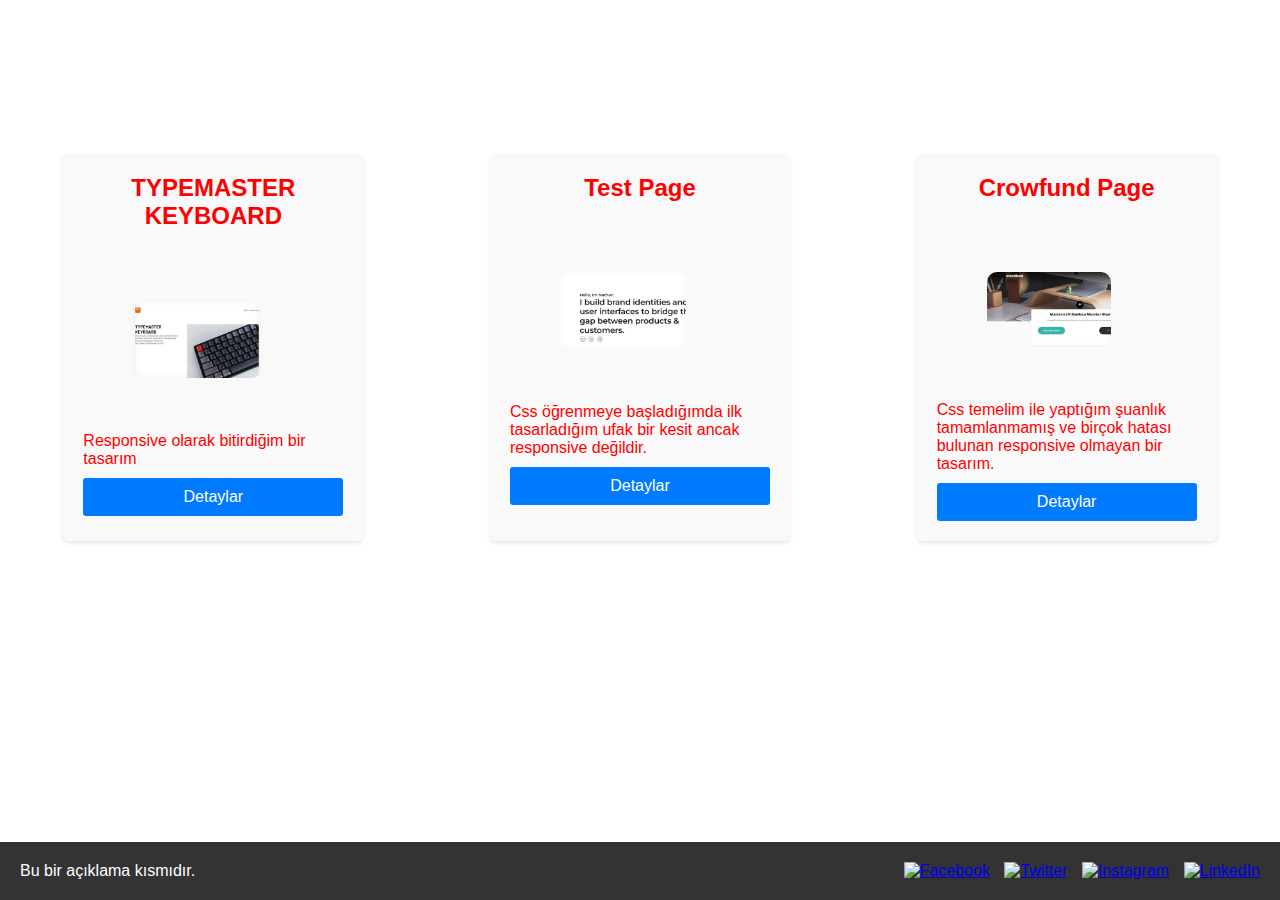
==== anasayfa.html @ 20220156 "anasayfa html oluşturdum" ====
<!DOCTYPE html>
<html lang="tr">
<head>
    <meta charset="UTF-8">
    <meta name="viewport" content="width=device-width, initial-scale=1.0">
    <title>Benim Projelerim</title>
    <link rel="stylesheet" href="assets/css/style.css">
</head>
<body>

        <!-- header başlangıç -->
        <div class="header fade-in">
            <div class="about-me">
                <img src="assets/img/istockphoto-2121895566-1024x1024.jpg" alt="Profil Fotoğrafı">
            </div>
            <div class="header-right">
                <a href="#">Hakkımda</a>
                <a href="#">Projelerim</a>
                <a href="form.html">İletişim</a>
            </div>
        </div>
        <!-- header bitim -->

            <!-- card kısmı başlangıç -->
                <div class="project-cards color-change">
                    <div class="project-card">
                        <h2>TYPEMASTER KEYBOARD</h2>
                        <img src="assets/img/keyboard.png" alt="">
                        <p>Responsive olarak bitirdiğim bir tasarım</p>
                        <a href="https://velvety-brigadeiros-724b7d.netlify.app/" target="_blank">Detaylar</a>
                    </div>
                    <div class="project-card">
                        <h2>Test Page</h2>
                        <img src="assets/img/testpage.png" alt="">
                        <p>Css öğrenmeye başladığımda ilk tasarladığım ufak bir kesit ancak responsive değildir.</p>
                        <a href="https://cool-frangollo-1b4752.netlify.app" target="_blank">Detaylar</a>
                    </div>
                    <div class="project-card">
                        <h2>Crowfund Page</h2>
                        <img src="assets/img/crowfund.png" alt="">
                        <p>Css temelim ile yaptığım şuanlık tamamlanmamış ve birçok hatası bulunan responsive olmayan bir tasarım.</p>
                        <a href="https://polite-marigold-a3137e.netlify.app" target="_blank">Detaylar</a>
                    </div>
                </div>
            <!-- card kısmı bitim -->


            <!-- footer başlangıç -->
                <div class="footer">
                    <div class="left">
                        <p>Bu bir açıklama kısmıdır.</p>
                    </div>
                    <div class="right">
                        <a href="#"><img src="facebook_logo.png" alt="Facebook"></a>
                        <a href="#"><img src="twitter_logo.png" alt="Twitter"></a>
                        <a href="#"><img src="instagram_logo.png" alt="Instagram"></a>
                        <a href="#"><img src="linkedin_logo.png" alt="LinkedIn"></a>
                    </div>
                </div>
            <!-- footer bitim -->
---- assets/css/style.css ----
* {
    padding: 0;
    margin: 0;
    box-sizing: border-box;
}

body {
    font-family: Arial, sans-serif;
    margin: 0;
    padding: 0;
}

.header {
    background-color: rgb(26, 25, 25);
    justify-content: space-between;
    display: flex;
    padding-inline: 50px;
}

.header-right{
    display: flex;
    gap: 50px;
    align-items: center;
}

.header .header-right a {
    text-decoration: none;
    margin-right: 20px; 
    font-size: 18px; 
    transition: color 0.3s;
    color:white;
}

.header .header-right a:hover {
    color: #ffd700;
}

.about-me {
    margin-top: 20px;
}

.about-me img {
    width: 100px;
    height: 100px;
    border-radius: 50%;
    margin-bottom: 10px;
}

.project-cards {
    display: flex;
    flex-wrap: wrap;
    justify-content: space-around;
    margin-top: 20px;
    
}

.project-card {
    background-color: #f9f9f9;
    border-radius: 5px;
    box-shadow: 0 2px 4px rgba(0, 0, 0, 0.1);
    width: 300px;
    padding: 20px;
    margin-bottom: 20px;
    transition: transform 0.3s ease-in-out;
}

.project-card img {
    border-radius: 10px;
    margin: 50px 50px;
}

.project-card h2 {
    text-align: center;
}

.project-card:hover {
    transform: translateY(-5px);
}

.project-card p {
    margin-bottom: 10px;
}

.project-card a {
    display: block;
    text-align: center;
    background-color: #007bff;
    color: #fff;
    text-decoration: none;
    padding: 10px 0;
    border-radius: 3px;
    transition: background-color 0.3s ease-in-out;
}

.project-card a:hover {
    background-color: #0056b3;
}

.project-card a:active {
    background-color: #003d7a;
}

.form {
    max-width: 600px;
    margin: 0 auto;
    padding: 20px;
}

h2 {
    text-align: center;
    margin-bottom: 20px;
}

form {
    display: grid;
    gap: 20px;

    a{
        text-decoration: none;
        text-align: center;
        background-color: #007bff;
        color: #fff;
        border: none;
        padding: 10px 20px;
        border-radius: 5px;
        cursor: pointer;
        transition: background-color 0.3s ease-in-out;
    }
}

.form-group {
    display: grid;
}

label {
    font-weight: bold;
}

input[type="text"],
input[type="email"],
textarea {
    width: 100%;
    padding: 10px;
    border: 1px solid #ccc;
    border-radius: 5px;
    box-sizing: border-box;
}

 

button:hover {
    background-color: #0056b3;
}

.footer {
    background-color: #333;
    color: white; 
    padding: 20px; 
    display: flex;
    justify-content: space-between; 
    align-items: center; 
    position: fixed; 
    bottom: 0; 
    width: 100%; 
    z-index: 1000; 
    
    
}

.footer .left p {
    margin: 0; /* Paragrafın kenar boşluğunu sıfırla */
}

.footer .right a {
    margin-left: 10px; /* Logo öğeleri arasında boşluk */
}

.footer .right a img {
    width: 30px; /* Logo öğe genişliği */
    height: auto; /* Logo öğe yüksekliği otomatik */
}


/* keyframe kullanarak sağdan sola animasyonu */
.fade-in {
    opacity: 0;
    animation: fade-in 3s forwards;
}

@keyframes fade-in {
    from {
        opacity: 0;
        transform: translateX(-20px);
    }
    to {
        opacity: 1;
        transform: translateX(0);
    }
}

/* keyframe kullanarak renk değiştirme animasyonu */
.color-change {
    color: red;
    animation: color-change 2s infinite alternate;
}

@keyframes color-change {
    from {
        color: red;
    }
    to {
        color: blue;
    }
}
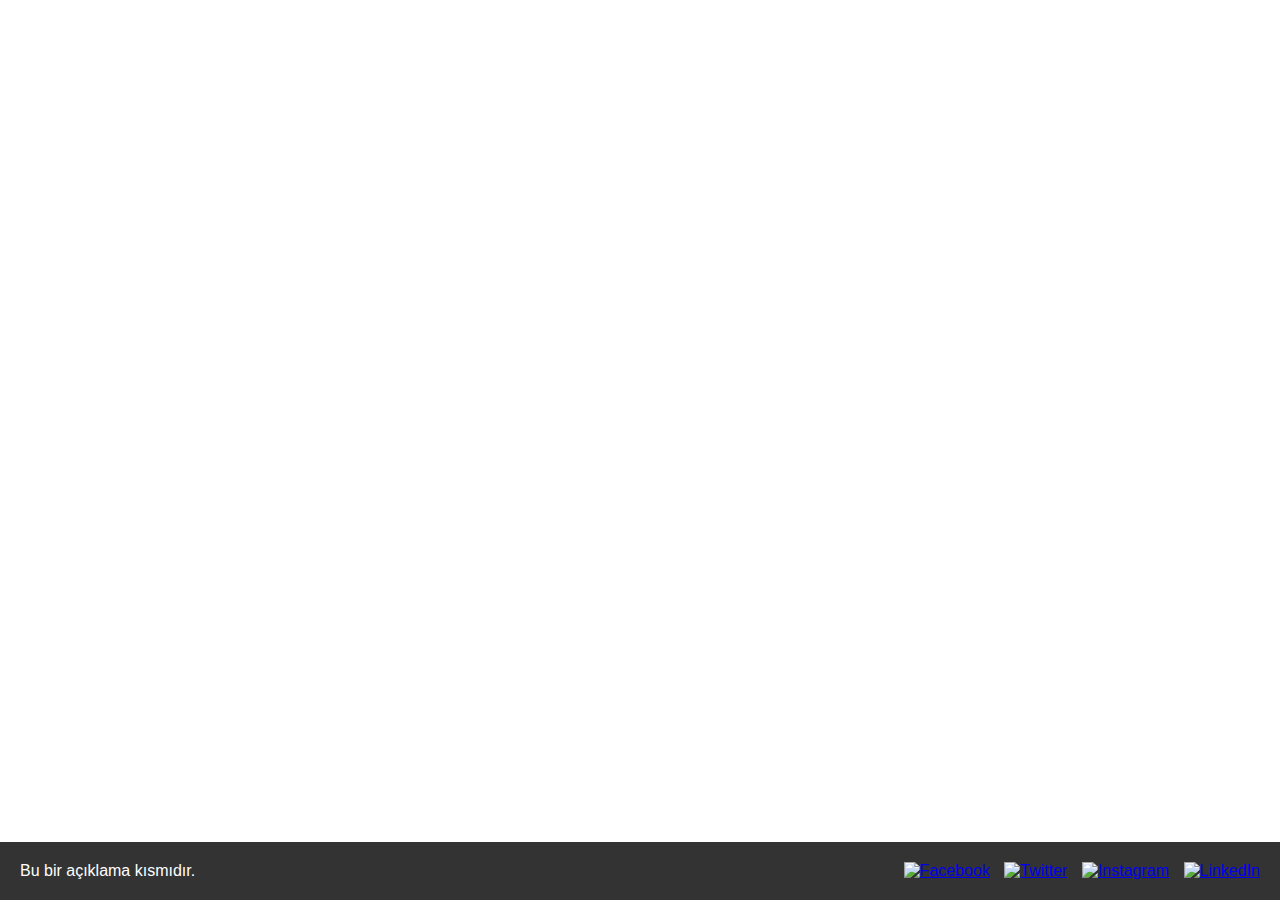
==== commit 2c4275a0: "projeler.html eklendi ve bölündü" ====
--- a/anasayfa.html
+++ b/anasayfa.html
@@ -14,47 +14,24 @@
                 <img src="assets/img/istockphoto-2121895566-1024x1024.jpg" alt="Profil Fotoğrafı">
             </div>
             <div class="header-right">
+                <a href="anasayfa.html">Anasayfa</a>
                 <a href="#">Hakkımda</a>
                 <a href="#">Projelerim</a>
                 <a href="form.html">İletişim</a>
             </div>
         </div>
         <!-- header bitim -->
-
-            <!-- card kısmı başlangıç -->
-                <div class="project-cards color-change">
-                    <div class="project-card">
-                        <h2>TYPEMASTER KEYBOARD</h2>
-                        <img src="assets/img/keyboard.png" alt="">
-                        <p>Responsive olarak bitirdiğim bir tasarım</p>
-                        <a href="https://velvety-brigadeiros-724b7d.netlify.app/" target="_blank">Detaylar</a>
-                    </div>
-                    <div class="project-card">
-                        <h2>Test Page</h2>
-                        <img src="assets/img/testpage.png" alt="">
-                        <p>Css öğrenmeye başladığımda ilk tasarladığım ufak bir kesit ancak responsive değildir.</p>
-                        <a href="https://cool-frangollo-1b4752.netlify.app" target="_blank">Detaylar</a>
-                    </div>
-                    <div class="project-card">
-                        <h2>Crowfund Page</h2>
-                        <img src="assets/img/crowfund.png" alt="">
-                        <p>Css temelim ile yaptığım şuanlık tamamlanmamış ve birçok hatası bulunan responsive olmayan bir tasarım.</p>
-                        <a href="https://polite-marigold-a3137e.netlify.app" target="_blank">Detaylar</a>
-                    </div>
+        
+        <!-- footer başlangıç -->
+            <div class="footer">
+                <div class="left">
+                    <p>Bu bir açıklama kısmıdır.</p>
                 </div>
-            <!-- card kısmı bitim -->
-
-
-            <!-- footer başlangıç -->
-                <div class="footer">
-                    <div class="left">
-                        <p>Bu bir açıklama kısmıdır.</p>
-                    </div>
-                    <div class="right">
-                        <a href="#"><img src="facebook_logo.png" alt="Facebook"></a>
-                        <a href="#"><img src="twitter_logo.png" alt="Twitter"></a>
-                        <a href="#"><img src="instagram_logo.png" alt="Instagram"></a>
-                        <a href="#"><img src="linkedin_logo.png" alt="LinkedIn"></a>
-                    </div>
+                <div class="right">
+                    <a href="#"><img src="facebook_logo.png" alt="Facebook"></a>
+                    <a href="#"><img src="twitter_logo.png" alt="Twitter"></a>
+                    <a href="#"><img src="instagram_logo.png" alt="Instagram"></a>
+                    <a href="#"><img src="linkedin_logo.png" alt="LinkedIn"></a>
                 </div>
-            <!-- footer bitim -->+            </div>
+        <!-- footer bitim -->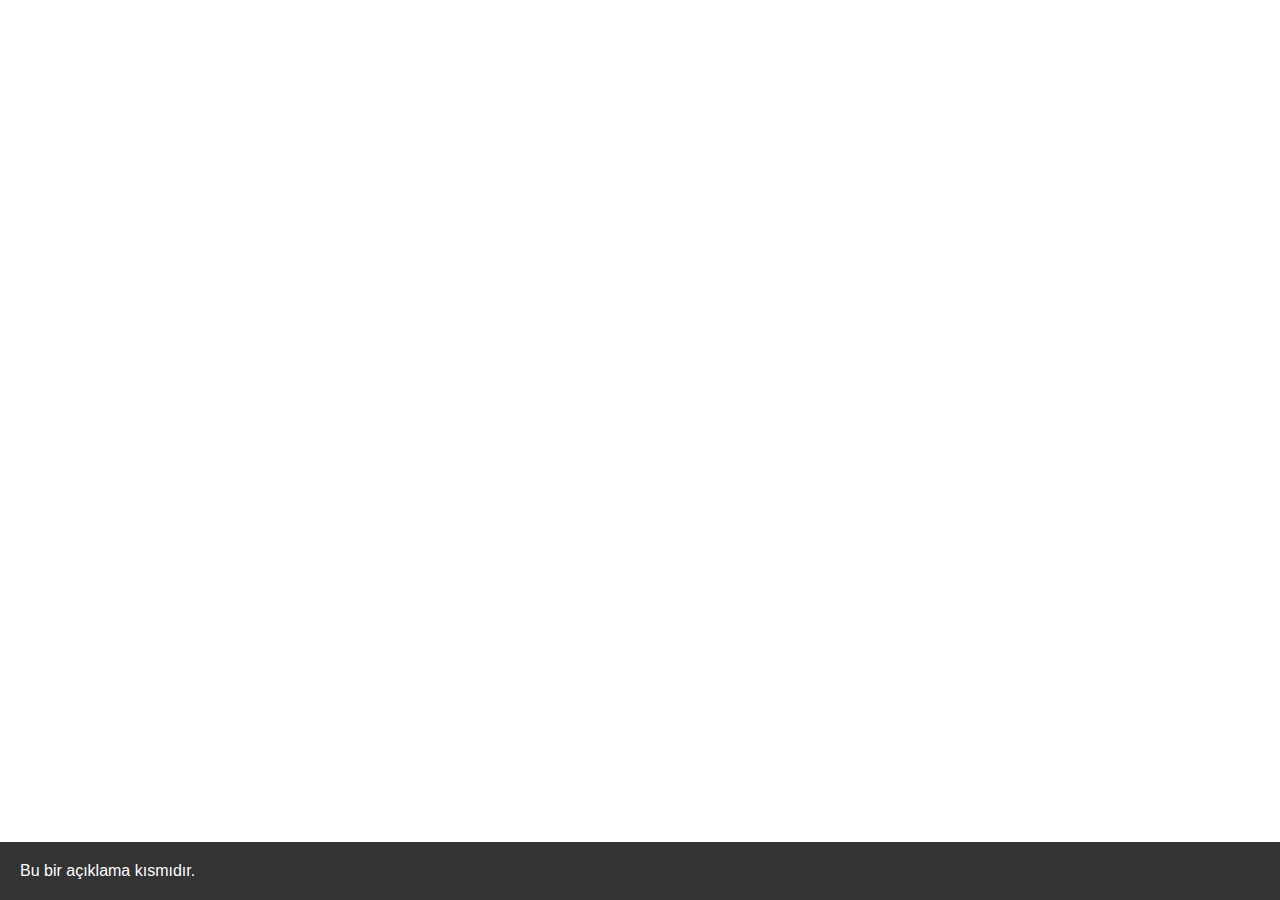
==== commit 6226b1ff: "iconlar eklendi" ====
--- a/anasayfa.html
+++ b/anasayfa.html
@@ -5,6 +5,7 @@
     <meta name="viewport" content="width=device-width, initial-scale=1.0">
     <title>Benim Projelerim</title>
     <link rel="stylesheet" href="assets/css/style.css">
+    <link rel="stylesheet" href="https://cdnjs.cloudflare.com/ajax/libs/font-awesome/6.5.2/css/all.min.css" integrity="sha512-SnH5WK+bZxgPHs44uWIX+LLJAJ9/2PkPKZ5QiAj6Ta86w+fsb2TkcmfRyVX3pBnMFcV7oQPJkl9QevSCWr3W6A==" crossorigin="anonymous" referrerpolicy="no-referrer" />
 </head>
 <body>
 
@@ -16,22 +17,22 @@
             <div class="header-right">
                 <a href="anasayfa.html">Anasayfa</a>
                 <a href="#">Hakkımda</a>
-                <a href="#">Projelerim</a>
+                <a href="projeler.html">Projelerim</a>
                 <a href="form.html">İletişim</a>
             </div>
         </div>
         <!-- header bitim -->
-        
+
         <!-- footer başlangıç -->
             <div class="footer">
                 <div class="left">
                     <p>Bu bir açıklama kısmıdır.</p>
                 </div>
                 <div class="right">
-                    <a href="#"><img src="facebook_logo.png" alt="Facebook"></a>
-                    <a href="#"><img src="twitter_logo.png" alt="Twitter"></a>
-                    <a href="#"><img src="instagram_logo.png" alt="Instagram"></a>
-                    <a href="#"><img src="linkedin_logo.png" alt="LinkedIn"></a>
+                    <a class="fa-brands fa-instagram"></a>
+                    <a class="fa-brands fa-twitter"></a>
+                    <a class="fa-brands fa-github"></a>                    
+                    <a class="fa-brands fa-linkedin"></a>                
                 </div>
             </div>
         <!-- footer bitim -->--- a/assets/css/style.css
+++ b/assets/css/style.css
@@ -173,6 +173,7 @@
 
 .footer .right a {
     margin-left: 10px; /* Logo öğeleri arasında boşluk */
+   
 }
 
 .footer .right a img {
@@ -180,6 +181,10 @@
     height: auto; /* Logo öğe yüksekliği otomatik */
 }
 
+.right{
+    display: flex;
+    gap: 30px;
+}
 
 /* keyframe kullanarak sağdan sola animasyonu */
 .fade-in {
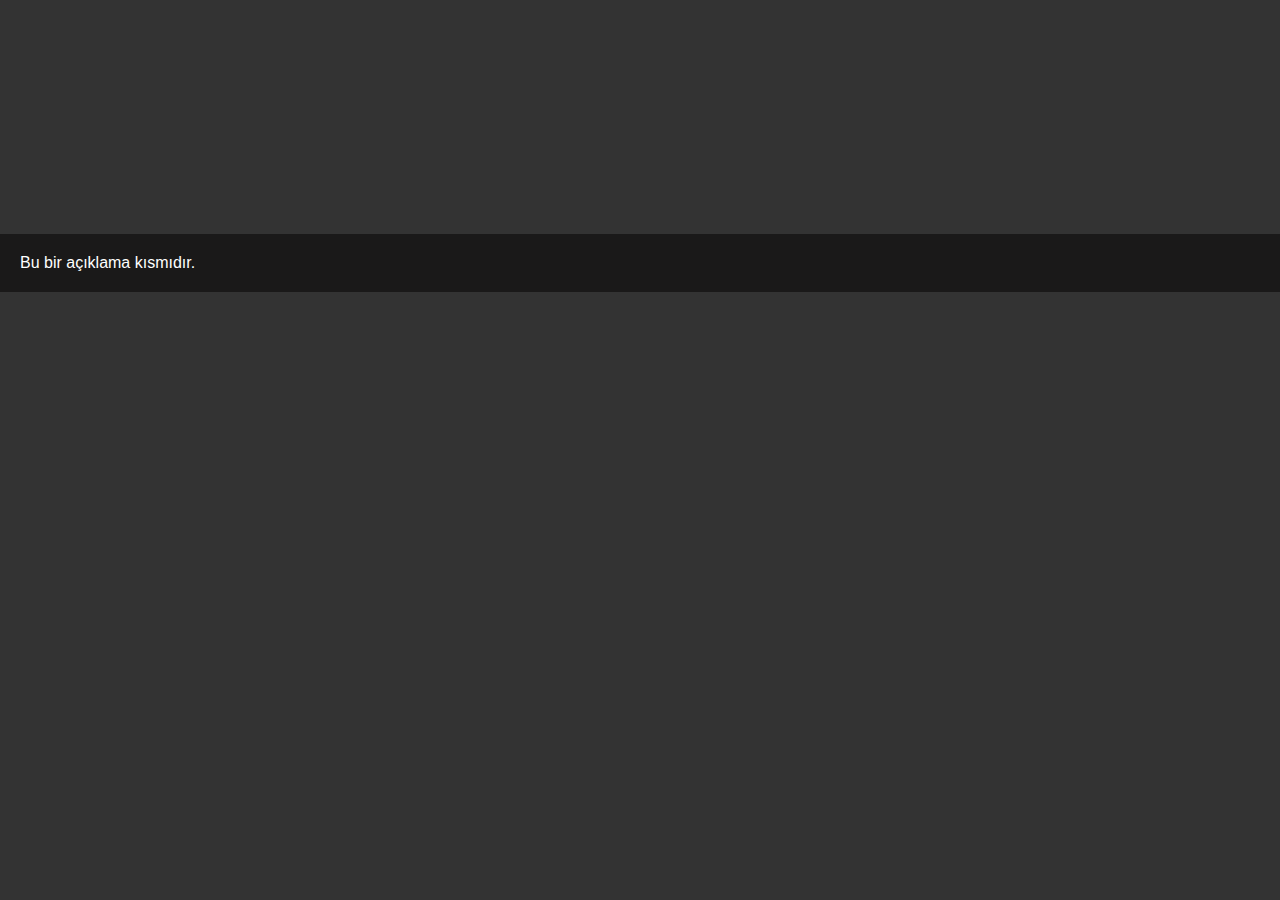
==== commit d64099e5: "değişiklik" ====
--- a/anasayfa.html
+++ b/anasayfa.html
@@ -9,14 +9,14 @@
 </head>
 <body>
 
-        <!-- header başlangıç -->
+        <!-- header başlangıç kısmı -->
         <div class="header fade-in">
             <div class="about-me">
                 <img src="assets/img/istockphoto-2121895566-1024x1024.jpg" alt="Profil Fotoğrafı">
             </div>
             <div class="header-right">
                 <a href="anasayfa.html">Anasayfa</a>
-                <a href="#">Hakkımda</a>
+                <a href="hakkımda.html">hakkımda</a>
                 <a href="projeler.html">Projelerim</a>
                 <a href="form.html">İletişim</a>
             </div>
@@ -29,10 +29,10 @@
                     <p>Bu bir açıklama kısmıdır.</p>
                 </div>
                 <div class="right">
-                    <a class="fa-brands fa-instagram"></a>
-                    <a class="fa-brands fa-twitter"></a>
-                    <a class="fa-brands fa-github"></a>                    
-                    <a class="fa-brands fa-linkedin"></a>                
+                    <a href="https://www.instagram.com/burak_oz09" class="fa-brands fa-instagram fa-beat-fade fa-2xl" target="_blank" class="fa-brands fa-instagram fa-beat-fade fa-2xl" style="color: #fcfcfb;"></a>
+                    <a class="fa-brands fa-twitter fa-beat-fade fa-2xl" target="_blank"  style="color: #fcfcfb;"></a>
+                    <a class="fa-brands fa-github fa-beat-fade fa-2xl" target="_blank" style="color: #fcfcfb;"></a>                    
+                    <a class="fa-brands fa-linkedin fa-beat-fade fa-2xl" target="_blank" style="color: #fcfcfb;"></a>                
                 </div>
             </div>
         <!-- footer bitim -->--- a/assets/css/style.css
+++ b/assets/css/style.css
@@ -8,6 +8,7 @@
     font-family: Arial, sans-serif;
     margin: 0;
     padding: 0;
+    background-color: #333;
 }
 
 .header {
@@ -47,18 +48,18 @@
 }
 
 .project-cards {
-    display: flex;
-    flex-wrap: wrap;
-    justify-content: space-around;
+    display: grid;
+    grid-template-columns: repeat(2,1fr);
     margin-top: 20px;
-    
+    margin-inline: 20px;
 }
 
 .project-card {
-    background-color: #f9f9f9;
+    margin-right: 10px;
+    background-color: #ffffff;
     border-radius: 5px;
     box-shadow: 0 2px 4px rgba(0, 0, 0, 0.1);
-    width: 300px;
+    max-width: 800px;
     padding: 20px;
     margin-bottom: 20px;
     transition: transform 0.3s ease-in-out;
@@ -66,7 +67,7 @@
 
 .project-card img {
     border-radius: 10px;
-    margin: 50px 50px;
+    margin: 0 auto;
 }
 
 .project-card h2 {
@@ -79,6 +80,7 @@
 
 .project-card p {
     margin-bottom: 10px;
+    text-align: center;
 }
 
 .project-card a {
@@ -101,39 +103,28 @@
 }
 
 .form {
-    max-width: 600px;
-    margin: 0 auto;
+    width: 100%;
+    background-color: #f9f9f9;
     padding: 20px;
-}
-
-h2 {
+    border-radius: 10px;
+    box-shadow: 0 2px 4px rgba(0, 0, 0, 0.1);
+    box-sizing: border-box;
+}
+
+.form h2 {
     text-align: center;
     margin-bottom: 20px;
-}
-
-form {
-    display: grid;
-    gap: 20px;
-
-    a{
-        text-decoration: none;
-        text-align: center;
-        background-color: #007bff;
-        color: #fff;
-        border: none;
-        padding: 10px 20px;
-        border-radius: 5px;
-        cursor: pointer;
-        transition: background-color 0.3s ease-in-out;
-    }
+    color: #333; 
 }
 
 .form-group {
-    display: grid;
+    margin-bottom: 20px;
 }
 
 label {
-    font-weight: bold;
+    display: block;
+    margin-bottom: 5px;
+    color: #555;
 }
 
 input[type="text"],
@@ -146,23 +137,39 @@
     box-sizing: border-box;
 }
 
- 
-
-button:hover {
-    background-color: #0056b3;
-}
+textarea {
+    resize: vertical;
+}
+
+a[type="submit"] {
+    display: block;
+    width: 100%;
+    background-color: #007bff;
+    color: #fff;
+    text-align: center;
+    padding: 10px 0;
+    border: none;
+    border-radius: 5px;
+    text-decoration: none;
+    transition: background-color 0.3s ease-in-out;
+}
+
+a[type="submit"]:hover {
+    background-color: #0056b3; 
+}
+
 
 .footer {
-    background-color: #333;
+    margin-top: 100px;
+    background-color: rgb(26, 25, 25);
     color: white; 
     padding: 20px; 
     display: flex;
     justify-content: space-between; 
     align-items: center; 
-    position: fixed; 
     bottom: 0; 
     width: 100%; 
-    z-index: 1000; 
+
     
     
 }
@@ -184,6 +191,10 @@
 .right{
     display: flex;
     gap: 30px;
+
+    a{
+        text-decoration: none;
+    }
 }
 
 /* keyframe kullanarak sağdan sola animasyonu */
@@ -219,3 +230,10 @@
 }
 
 
+@media (width<=768px){
+    .project-cards{
+        grid-template-columns: repeat(1,1fr);
+        margin-inline: 0px;
+    }
+}
+
